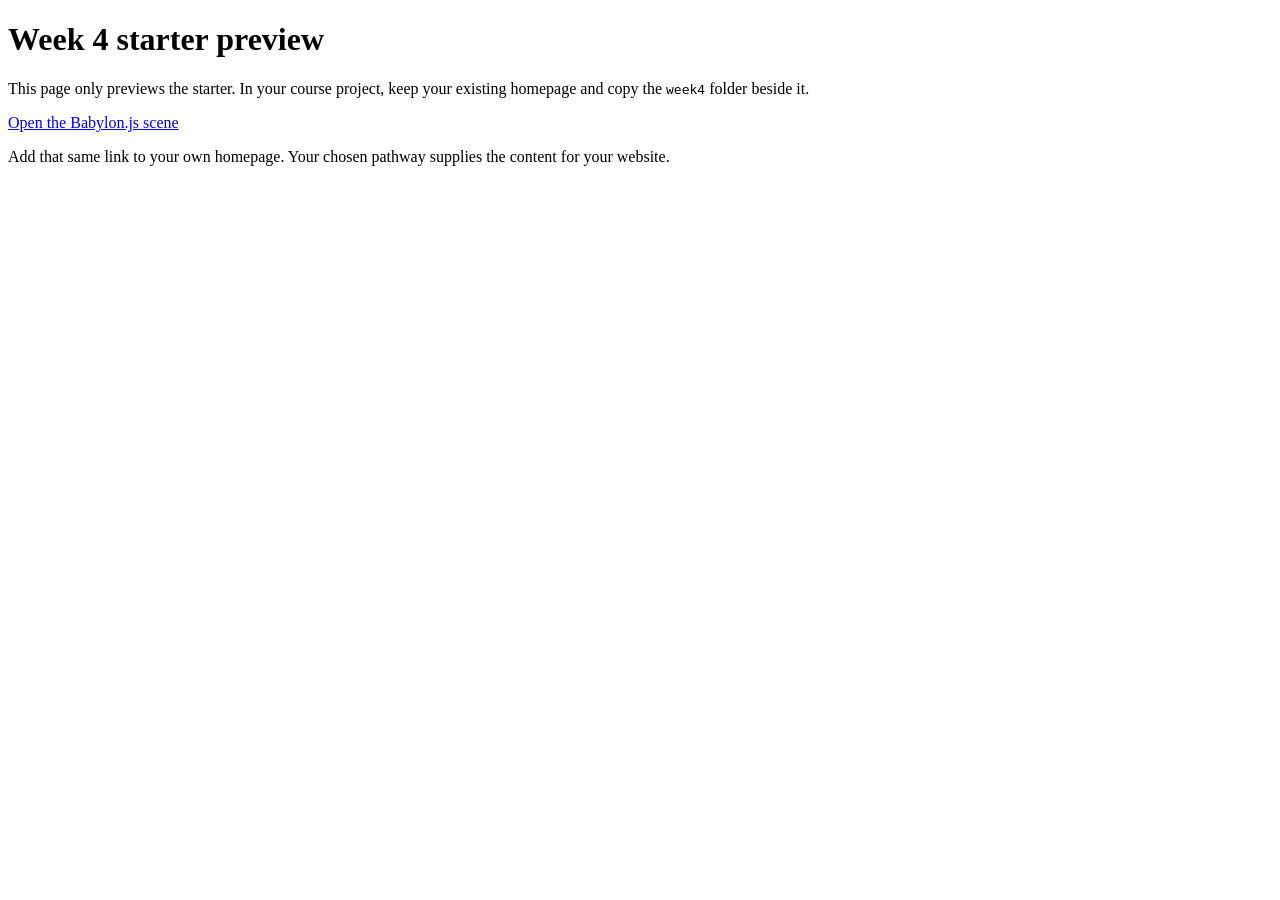
==== index.html @ 564c051d "Add files via upload" ====
<!doctype html>
<html lang="en"><head><meta charset="utf-8"><meta name="viewport" content="width=device-width, initial-scale=1"><title>Week 4 starter preview</title><link rel="stylesheet" href="week4/css/styles.css"></head>
<body><main><h1>Week 4 starter preview</h1><p>This page only previews the starter. In your course project, keep your existing homepage and copy the <code>week4</code> folder beside it.</p><p><a href="week4/3d.html">Open the Babylon.js scene</a></p><p>Add that same link to your own homepage. Your chosen pathway supplies the content for your website.</p></main></body></html>
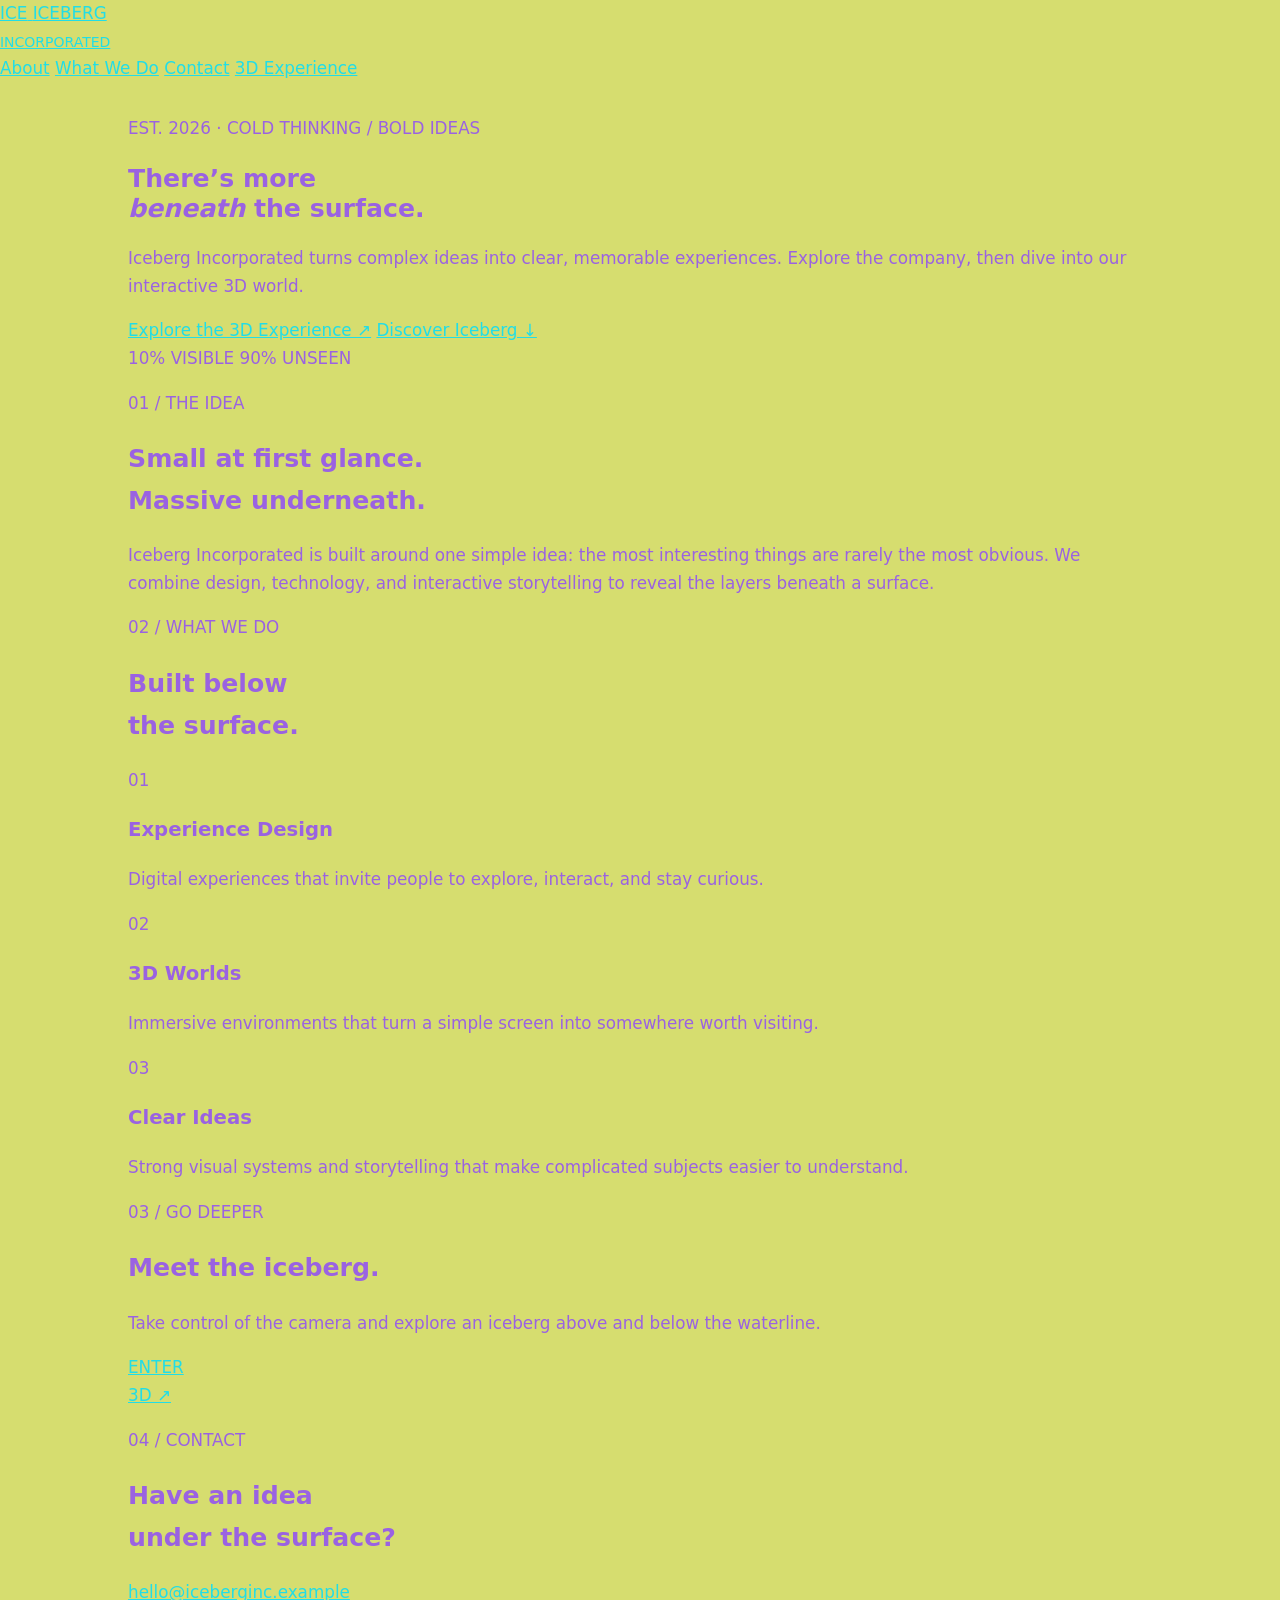
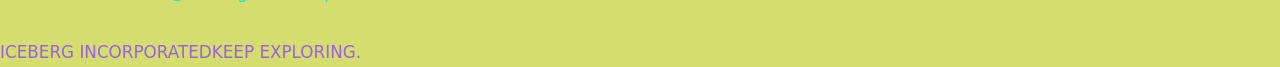
==== commit a28bec7f: "Build Iceberg Incorporated homepage" ====
--- a/index.html
+++ b/index.html
@@ -1,3 +1,83 @@
 <!doctype html>
-<html lang="en"><head><meta charset="utf-8"><meta name="viewport" content="width=device-width, initial-scale=1"><title>Week 4 starter preview</title><link rel="stylesheet" href="week4/css/styles.css"></head>
-<body><main><h1>Week 4 starter preview</h1><p>This page only previews the starter. In your course project, keep your existing homepage and copy the <code>week4</code> folder beside it.</p><p><a href="week4/3d.html">Open the Babylon.js scene</a></p><p>Add that same link to your own homepage. Your chosen pathway supplies the content for your website.</p></main></body></html>
+<html lang="en">
+<head>
+  <meta charset="utf-8">
+  <meta name="viewport" content="width=device-width, initial-scale=1">
+  <meta name="description" content="Iceberg Incorporated — exploring what lies above and below the surface.">
+  <title>Iceberg Incorporated | Beyond the Surface</title>
+  <link rel="stylesheet" href="styles.css">
+</head>
+<body class="home-page">
+  <header class="site-header">
+    <a class="brand" href="index.html" aria-label="Iceberg Incorporated home">
+      <span class="brand-mark">ICE</span>
+      <span>ICEBERG<br><small>INCORPORATED</small></span>
+    </a>
+    <nav aria-label="Main navigation">
+      <a href="#about">About</a>
+      <a href="#services">What We Do</a>
+      <a href="#contact">Contact</a>
+      <a class="nav-experience" href="3d.html">3D Experience</a>
+    </nav>
+  </header>
+
+  <main>
+    <section class="hero" aria-labelledby="hero-title">
+      <div class="hero-copy">
+        <p class="eyebrow">EST. 2026 · COLD THINKING / BOLD IDEAS</p>
+        <h1 id="hero-title">There’s more<br><em>beneath</em> the surface.</h1>
+        <p class="hero-text">Iceberg Incorporated turns complex ideas into clear, memorable experiences. Explore the company, then dive into our interactive 3D world.</p>
+        <div class="hero-actions">
+          <a class="primary-button" href="3d.html">Explore the 3D Experience <span>↗</span></a>
+          <a class="text-link" href="#about">Discover Iceberg ↓</a>
+        </div>
+      </div>
+      <div class="hero-art" aria-hidden="true">
+        <div class="hero-glow"></div>
+        <div class="mini-iceberg above"></div>
+        <div class="mini-iceberg below"></div>
+        <div class="water-line"></div>
+        <span class="depth-label top-label">10% VISIBLE</span>
+        <span class="depth-label bottom-label">90% UNSEEN</span>
+      </div>
+    </section>
+
+    <section class="statement" id="about">
+      <p class="section-kicker">01 / THE IDEA</p>
+      <div>
+        <h2>Small at first glance.<br><span>Massive underneath.</span></h2>
+        <p>Iceberg Incorporated is built around one simple idea: the most interesting things are rarely the most obvious. We combine design, technology, and interactive storytelling to reveal the layers beneath a surface.</p>
+      </div>
+    </section>
+
+    <section class="services" id="services" aria-labelledby="services-title">
+      <div class="section-heading">
+        <p class="section-kicker">02 / WHAT WE DO</p>
+        <h2 id="services-title">Built below<br>the surface.</h2>
+      </div>
+      <div class="service-grid">
+        <article><span>01</span><h3>Experience Design</h3><p>Digital experiences that invite people to explore, interact, and stay curious.</p></article>
+        <article><span>02</span><h3>3D Worlds</h3><p>Immersive environments that turn a simple screen into somewhere worth visiting.</p></article>
+        <article><span>03</span><h3>Clear Ideas</h3><p>Strong visual systems and storytelling that make complicated subjects easier to understand.</p></article>
+      </div>
+    </section>
+
+    <section class="experience-banner" aria-labelledby="experience-title">
+      <div>
+        <p class="section-kicker">03 / GO DEEPER</p>
+        <h2 id="experience-title">Meet the iceberg.</h2>
+        <p>Take control of the camera and explore an iceberg above and below the waterline.</p>
+      </div>
+      <a class="circle-button" href="3d.html" aria-label="Open the 3D iceberg experience">ENTER<br>3D ↗</a>
+    </section>
+
+    <section class="contact" id="contact">
+      <p class="section-kicker">04 / CONTACT</p>
+      <h2>Have an idea<br>under the surface?</h2>
+      <a href="mailto:hello@iceberginc.example">hello@iceberginc.example</a>
+    </section>
+  </main>
+
+  <footer class="site-footer"><span>ICEBERG INCORPORATED</span><span>KEEP EXPLORING.</span></footer>
+</body>
+</html>
--- a/styles.css
+++ b/styles.css
@@ -0,0 +1,13 @@
+* { box-sizing: border-box; }
+[hidden] { display: none !important; }
+body { margin: 0; background: #d6dd6f; color: #9a62e2; font: 1.05rem/1.65 system-ui, sans-serif; }
+main { width: min(100% - 2rem, 64rem); margin: 2rem auto; }
+h1 { line-height: 1.2; }
+a { color: #21dde7; }
+code { overflow-wrap: anywhere; }
+#renderCanvas { display: block; width: 100%; height: min(56vw, 32rem); min-height: 15rem; border: 1px solid #678089; touch-action: none; }
+button { font: inherit; padding: .65rem 1rem; background: #f3cf98; color: #000000; border: 2px solid transparent; cursor: pointer; }
+button:disabled { opacity: .5; cursor: default; }
+:focus-visible { outline: 3px solid #ffe4a9; outline-offset: 5px; }
+@media (max-width: 480px) { main { margin: 1.25rem auto; } }
+@media print { body { background: white; color: black; } #renderCanvas, button { display: none; } a { color: black; } }
